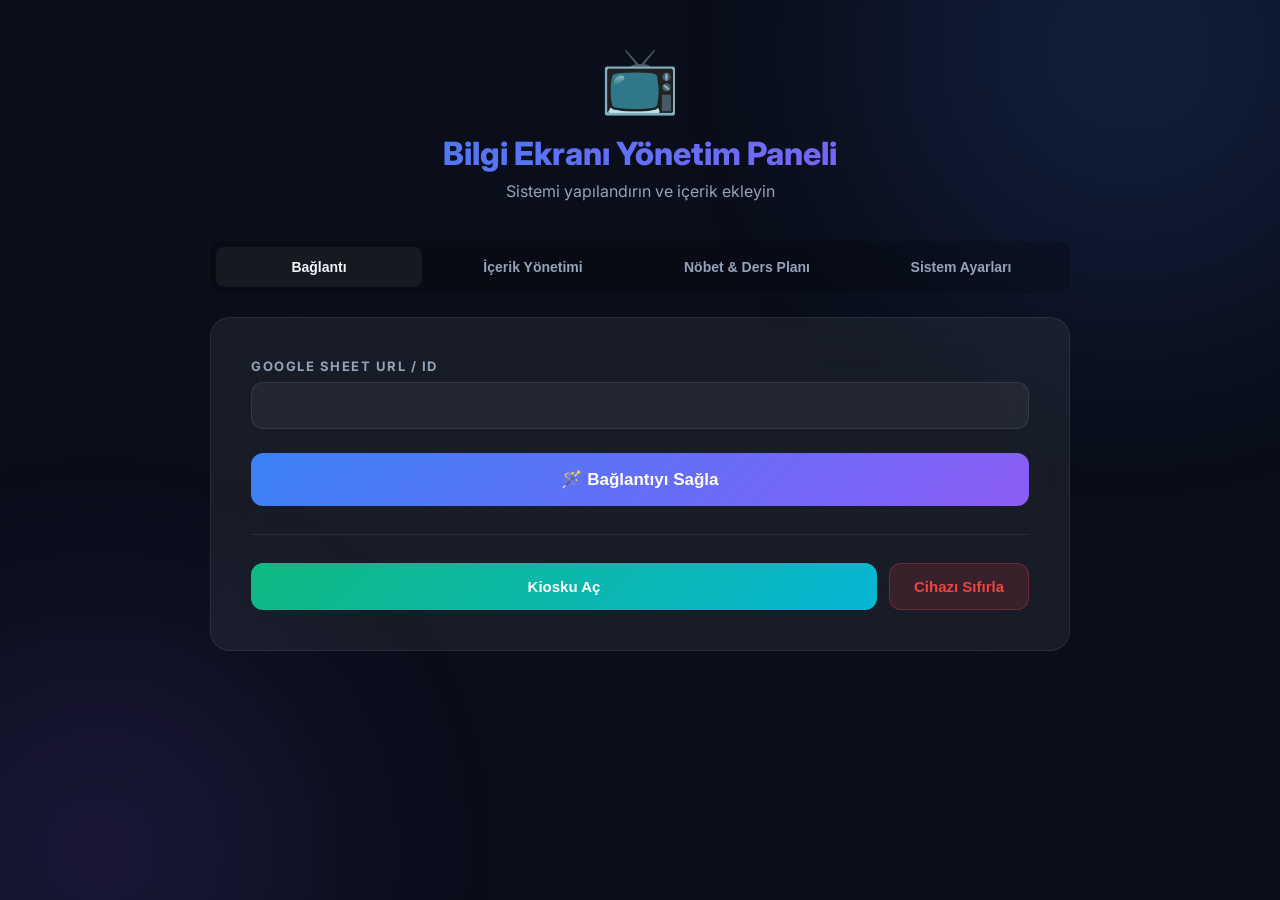
==== setup.html @ 514703a3 "Update setup.html" ====
<!DOCTYPE html>
<html lang="tr">
<head>
    <meta charset="UTF-8">
    <meta name="viewport" content="width=device-width, initial-scale=1.0">
    <title>Bilgi Ekranı Yönetim Paneli</title>
    <link href="https://fonts.googleapis.com/css2?family=Inter:wght@300;400;500;600;700;800&display=swap" rel="stylesheet">
    <style>
        :root { --bg-primary: #0a0e1a; --bg-card: rgba(255, 255, 255, 0.06); --text-primary: #f1f5f9; --text-secondary: #94a3b8; --accent-blue: #3b82f6; --accent-purple: #8b5cf6; --accent-emerald: #10b981; --gradient-primary: linear-gradient(135deg, #3b82f6, #8b5cf6); --glass-border: rgba(255, 255, 255, 0.08); --radius-md: 20px; --radius-sm: 12px; }
        * { margin: 0; padding: 0; box-sizing: border-box; }
        body { font-family: 'Inter', sans-serif; background: var(--bg-primary); color: var(--text-primary); min-height: 100vh; display: flex; align-items: flex-start; justify-content: center; padding: 40px; position: relative; overflow-x: hidden; }
        body::before, body::after { content: ''; position: fixed; border-radius: 50%; filter: blur(120px); opacity: 0.15; z-index: 0; }
        body::before { width: 500px; height: 500px; background: var(--accent-blue); top: -200px; right: -100px; }
        body::after { width: 400px; height: 400px; background: var(--accent-purple); bottom: -150px; left: -100px; }
        
        .setup-container { position: relative; z-index: 1; width: 100%; max-width: 860px; }
        .setup-header { text-align: center; margin-bottom: 40px; } 
        .setup-header-icon { font-size: 64px; margin-bottom: 16px; }
        .setup-header h1 { font-size: 32px; font-weight: 800; margin-bottom: 8px; background: var(--gradient-primary); -webkit-background-clip: text; -webkit-text-fill-color: transparent; }
        .setup-header p { color: var(--text-secondary); font-size: 16px; }
        
        .setup-form { background: var(--bg-card); backdrop-filter: blur(40px); border: 1px solid var(--glass-border); border-radius: var(--radius-md); padding: 40px; }
        .form-group { margin-bottom: 24px; } 
        .form-group label { display: block; font-size: 13px; font-weight: 700; color: var(--text-secondary); margin-bottom: 8px; text-transform: uppercase; letter-spacing: 1.5px; }
        .form-group input, .form-group select, .form-group textarea { width: 100%; padding: 14px 18px; background: rgba(255, 255, 255, 0.05); border: 1px solid var(--glass-border); border-radius: var(--radius-sm); color: var(--text-primary); font-size: 15px; outline: none; transition: all 0.3s; }
        .form-group select { cursor: pointer; appearance: none; background-image: url("data:image/svg+xml,%3Csvg xmlns='http://www.w3.org/2000/svg' width='12' height='12' fill='%2394a3b8' viewBox='0 0 16 16'%3E%3Cpath d='M8 11L3 6h10z'/%3E%3C/svg%3E"); background-repeat: no-repeat; background-position: right 16px center; }
        .form-group select option { background: #1e293b; color: white; } 
        .form-group input:focus, .form-group select:focus, .form-group textarea:focus { border-color: var(--accent-blue); box-shadow: 0 0 0 3px rgba(59, 130, 246, 0.15); }
        
        /* Dinamik Liste Stilleri */
        .dynamic-list { display: flex; flex-direction: column; gap: 10px; margin-bottom: 15px; }
        .dynamic-row { display: flex; gap: 10px; align-items: center; background: rgba(0,0,0,0.3); padding: 10px; border-radius: 8px; border: 1px solid rgba(255,255,255,0.05); }
        .dynamic-row input { padding: 10px; font-size: 14px; background: rgba(255,255,255,0.05); border: 1px solid var(--glass-border); border-radius: 6px; color: white; width: 100%; }
        .dynamic-row .lbl { font-size: 12px; font-weight: 700; color: #94a3b8; width: 60px; text-align: center; flex-shrink: 0; }
        .btn-add { background: rgba(59, 130, 246, 0.2); color: #60a5fa; border: 1px dashed #60a5fa; padding: 10px; border-radius: 8px; cursor: pointer; width: 100%; font-weight: 600; transition: all 0.2s; }
        .btn-add:hover { background: rgba(59, 130, 246, 0.4); }
        .btn-del { background: rgba(239, 68, 68, 0.2); color: #f87171; border: none; padding: 10px 15px; border-radius: 6px; cursor: pointer; font-weight: bold; flex-shrink: 0; }

        .media-section { background: rgba(0, 0, 0, 0.2); padding: 20px; border-radius: var(--radius-sm); margin-bottom: 24px; border: 1px dashed rgba(255, 255, 255, 0.1); }
        .media-section-title { font-size: 13px; font-weight: 700; color: #cbd5e1; margin-bottom: 16px; text-transform: uppercase; }
        
        .btn-save { width: 100%; padding: 16px 32px; background: var(--gradient-primary); color: white; border: none; border-radius: var(--radius-sm); font-size: 17px; font-weight: 700; cursor: pointer; transition: all 0.2s; }
        .btn-save:hover { transform: translateY(-2px); box-shadow: 0 8px 30px rgba(59, 130, 246, 0.4); } .btn-save:disabled { opacity: 0.7; cursor: not-allowed; }
        .btn-warning { background: linear-gradient(135deg, #f59e0b, #d97706); margin-top: 20px;} 
        
        .success-message { display: none; text-align: center; padding: 20px; background: rgba(16, 185, 129, 0.1); border: 1px solid rgba(16, 185, 129, 0.3); border-radius: var(--radius-sm); color: #10b981; margin-top: 16px; font-weight: 600; }
        .divider { border: none; border-top: 1px solid var(--glass-border); margin: 28px 0; } 
        .btn-group { display: flex; gap: 12px; }
        .btn-demo { flex: 1; padding: 14px 24px; background: linear-gradient(135deg, #10b981, #06b6d4); color: white; border: none; border-radius: var(--radius-sm); font-size: 15px; font-weight: 600; cursor: pointer; }
        .btn-reset { padding: 14px 24px; background: rgba(239, 68, 68, 0.15); color: #ef4444; border: 1px solid rgba(239, 68, 68, 0.3); border-radius: var(--radius-sm); font-size: 15px; font-weight: 600; cursor: pointer; }
        
        .content-list { margin-top: 32px; padding-top: 24px; border-top: 1px solid var(--glass-border); display: flex; flex-direction: column; gap: 12px; }
        .content-item { background: rgba(0, 0, 0, 0.2); padding: 16px; border-radius: var(--radius-sm); display: flex; justify-content: space-between; align-items: center; border: 1px solid rgba(255, 255, 255, 0.05); }
        .content-item-info h4 { margin-bottom: 6px; color: var(--text-primary); font-size: 15px; display: flex; align-items: center; gap: 8px; }
        .content-item-actions { display: flex; gap: 6px; } 
        .btn-icon { padding: 8px 12px; border: none; border-radius: 6px; cursor: pointer; font-size: 13px; font-weight: 600; }
        .btn-icon.move { background: rgba(245, 158, 11, 0.15); color: #fcd34d; font-size: 14px; } 
        .btn-icon.edit { background: rgba(59, 130, 246, 0.2); color: #60a5fa; } 
        .btn-icon.delete { background: rgba(239, 68, 68, 0.2); color: #f87171; }
        .badge { font-size: 11px; padding: 4px 8px; border-radius: 6px; font-weight: 700; } 
        .category-badge { background: rgba(255, 255, 255, 0.1); font-size: 10px; }
        
        .setup-tabs { display: flex; gap: 8px; margin-bottom: 24px; background: rgba(0, 0, 0, 0.2); padding: 6px; border-radius: var(--radius-sm); overflow-x: auto; }
        .tab-btn { flex: 1; padding: 12px; background: transparent; color: var(--text-secondary); border: none; border-radius: 8px; font-size: 14px; font-weight: 600; cursor: pointer; } 
        .tab-btn.active { background: var(--bg-card); color: var(--text-primary); }
        .tab-content { display: none; } .tab-content.active { display: block; }
        
        #loading-overlay, #setup-loading { position: absolute; top: 0; left: 0; right: 0; bottom: 0; background: rgba(10, 14, 26, 0.8); z-index: 10; display: flex; flex-direction: column; align-items: center; justify-content: center; border-radius: var(--radius-md); color: white; }
        .spinner { width: 40px; height: 40px; border: 4px solid rgba(255, 255, 255, 0.1); border-left-color: var(--accent-blue); border-radius: 50%; animation: spin 1s linear infinite; margin-bottom: 16px; }
        @keyframes spin { 100% { transform: rotate(360deg); } }
        
        #login-overlay { position: fixed; top: 0; left: 0; right: 0; bottom: 0; background: rgba(10, 14, 26, 0.95); z-index: 50; display: flex; flex-direction: column; align-items: center; justify-content: center; }
        .login-card { background: var(--bg-card); border-radius: var(--radius-md); padding: 40px; width: 100%; max-width: 400px; text-align: center; }
        .login-error { color: #ef4444; font-size: 14px; margin-top: 12px; display: none; }
    </style>
</head>
<body>
    <div class="setup-container">
        <div id="login-overlay" style="display: none;">
            <div class="login-card">
                <h2>Yönetici Girişi</h2>
                <p style="color: var(--text-secondary); margin-bottom: 24px; font-size: 14px;">Ayarlara erişmek için şifre gereklidir.</p>
                <form id="login-form">
                    <div class="form-group" style="text-align: left;"><input type="password" id="login-password" required></div>
                    <div class="btn-group" style="margin-top: 16px;"><button type="button" class="btn-reset" id="btn-login-cancel">Vazgeç</button><button type="submit" class="btn-save">Giriş Yap</button></div>
                    <div class="login-error" id="login-error">Hatalı şifre.</div>
                </form>
            </div>
        </div>

        <div class="setup-header">
            <div class="setup-header-icon">📺</div>
            <h1>Bilgi Ekranı Yönetim Paneli</h1>
            <p>Sistemi yapılandırın ve içerik ekleyin</p>
        </div>

        <div class="setup-tabs" id="main-tabs">
            <button class="tab-btn" data-tab="tab-kurulum">Bağlantı</button>
            <button class="tab-btn active" data-tab="tab-icerik">İçerik Yönetimi</button>
            <button class="tab-btn" data-tab="tab-nobet">Nöbet & Ders Planı</button>
            <button class="tab-btn" data-tab="tab-ayarlar">Sistem Ayarları</button>
        </div>

        <div id="tab-kurulum" class="tab-content">
            <form class="setup-form" id="setup-form" style="position: relative;">
                <div id="setup-loading" style="display: none;"><div class="spinner"></div><div id="setup-loading-text">Bağlantı Kuruluyor...</div></div>
                <div class="form-group"><label>Google Sheet URL / ID</label><input type="text" id="sheet-id" required></div>
                <button type="submit" class="btn-save" id="btn-save">🪄 Bağlantıyı Sağla</button>
                <div class="success-message" id="success-msg">✅ Başarılı! Sisteme yönlendiriliyorsunuz...</div>
                <hr class="divider">
                <div class="btn-group">
                    <button type="button" class="btn-demo" id="btn-demo">Kiosku Aç</button>
                    <button type="button" class="btn-reset" id="btn-reset">Cihazı Sıfırla</button>
                </div>
            </form>
        </div>

        <div id="tab-icerik" class="tab-content active">
            <form class="setup-form" id="content-form" style="position: relative;">
                <div id="loading-overlay" style="display: none;"><div class="spinner"></div><div id="loading-text">Yükleniyor... Lütfen bekleyin.</div></div>
                <div id="form-title" style="margin-bottom: 24px; font-size: 18px; font-weight: 700; color: var(--accent-blue); text-align: center;">YENİ İÇERİK EKLE</div>

                <div class="form-group"><label>Başlık</label><input type="text" id="c-baslik" required></div>
                <div class="form-group"><label>Açıklama</label><input type="text" id="c-icerik"></div>
                <div style="display: flex; gap: 16px;">
                    <div class="form-group" style="flex: 1;">
                        <label>Kategori</label>
                        <select id="c-kategori">
                            <option value="duyuru">Duyuru</option><option value="etkinlik">Etkinlik</option>
                            <option value="sinav">Sınav</option><option value="onemli">Önemli</option>
                            <option value="spor">Spor Haberi</option><option value="genelkultur">Genel Kültür</option>
                            <option value="proje">Proje & Yarışma</option><option value="tebrik">Tebrikler</option>
                        </select>
                    </div>
                    <div class="form-group" style="flex: 1;"><label>Tarih</label><input type="date" id="c-tarih"></div>
                </div>
                <div style="display: flex; gap: 16px;">
                    <div class="form-group" style="flex: 1;"><label>Yayında mı?</label><select id="c-aktif"><option value="EVET">Evet</option><option value="HAYIR">Hayır</option></select></div>
                    <div class="form-group" style="flex: 1;"><label>Alt Bantta Göster?</label><select id="c-bant"><option value="HAYIR">Hayır</option><option value="EVET">Evet</option></select></div>
                </div>

                <div class="media-section">
                    <div class="media-section-title">🎬 Medya Ekleme</div>
                    <div class="form-group"><label style="color:#60a5fa;">▶️ Video Linki (Çoklu İçin Virgül Kullanın)</label><input type="text" id="c-video-url"></div>
                    <div class="form-group"><label style="color:#34d399;">🖼️ İnternetten Görsel Linki (Virgülle Ayırın)</label><input type="text" id="c-gorsel-url"></div>
                    <div style="text-align:center; color:rgba(255,255,255,0.3); font-size:12px; margin-bottom:12px;">-- VEYA YÜKLE --</div>
                    <div class="form-group" style="margin-bottom: 0;">
                        <label>📁 Dosya Seç (Çoklu Albüm Desteği)</label>
                        <input type="file" id="c-file" accept="image/*,video/mp4,video/webm" multiple>
                    </div>
                    
                    <div id="cover-selection-container" style="display: none; margin-top: 15px; padding: 15px; background: rgba(59, 130, 246, 0.1); border: 1px dashed rgba(59, 130, 246, 0.4); border-radius: 8px;">
                        <label style="color:#fcd34d; font-weight:bold; font-size:13px; margin-bottom:10px; display:block;">🌟 Kapak Fotoğrafını Seçiniz (Ekranda ilk bu görünür)</label>
                        <div id="cover-options" style="display: flex; flex-direction: column; gap: 8px;"></div>
                    </div>

                    <div id="upload-progress-container" style="display: none; margin-top: 15px; padding: 15px; background: rgba(0,0,0,0.3); border-radius: 8px;">
                        <div style="font-size: 13px; font-weight: 600; color: var(--accent-blue); margin-bottom: 8px; display: flex; justify-content: space-between;">
                            <span id="upload-progress-text">Yükleniyor...</span>
                        </div>
                        <div style="width: 100%; height: 8px; background: rgba(255,255,255,0.1); border-radius: 4px; overflow: hidden;"><div id="upload-progress-bar" style="width: 0%; height: 100%; background: var(--gradient-primary); transition: width 0.3s ease;"></div></div>
                    </div>
                </div>

                <button type="submit" class="btn-save" id="btn-submit-content">🚀 İçeriği Tabloya Ekle</button>
                <button type="button" class="btn-reset" id="btn-cancel-edit" style="display: none; width: 100%; margin-top: 12px;">İptal Et</button>
                
                <div class="success-message" id="content-success-msg">✅ İşlem Başarılı!</div>
                <div class="success-message" id="content-error-msg" style="color: #ef4444; background: rgba(239, 68, 68, 0.1); border-color: rgba(239, 68, 68, 0.3);">❌ Bir hata oluştu.</div>
                
                <div class="content-list" id="content-list-container"></div>
            </form>
        </div>

        <div id="tab-nobet" class="tab-content">
            <form class="setup-form" id="nobet-form" style="position: relative;">
                <div id="nobet-loading" style="display: none; position: absolute; top:0; left:0; right:0; bottom:0; background:rgba(10,14,26,0.8); z-index:10; flex-direction:column; align-items:center; justify-content:center; color:white; border-radius: var(--radius-md);"><div class="spinner"></div><div>Kaydediliyor...</div></div>
                <div style="margin-bottom: 24px; font-size: 18px; font-weight: 700; color: var(--accent-blue); text-align: center;">ZAMAN ÇİZELGESİ VE NÖBET</div>

                <div style="display: flex; gap: 20px; margin-bottom: 30px;">
                    <div style="flex: 1; background: rgba(0,0,0,0.2); padding: 15px; border-radius: 12px;">
                        <label style="color:#fcd34d; font-weight:bold; margin-bottom:10px; display:block;">☀️ Sabahçı Dersleri</label>
                        <div id="list-sabahci" class="dynamic-list"></div>
                        <button type="button" class="btn-add" onclick="addTimeBlock('sabahci')">+ Yeni Blok Ekle</button>
                    </div>
                    <div style="flex: 1; background: rgba(0,0,0,0.2); padding: 15px; border-radius: 12px;">
                        <label style="color:#60a5fa; font-weight:bold; margin-bottom:10px; display:block;">🌤️ Öğlenci Dersleri</label>
                        <div id="list-oglenci" class="dynamic-list"></div>
                        <button type="button" class="btn-add" onclick="addTimeBlock('oglenci')">+ Yeni Blok Ekle</button>
                    </div>
                </div>

                <div style="background: rgba(0,0,0,0.2); padding: 15px; border-radius: 12px; margin-bottom: 30px;">
                    <div style="display: flex; justify-content: space-between; align-items: center; margin-bottom:15px; border-bottom: 1px solid rgba(255,255,255,0.1); padding-bottom: 10px;">
                        <label style="color:#a7f3d0; font-weight:bold; margin:0; font-size:15px;">👨‍🏫 Haftalık Nöbetçi Öğretmenler</label>
                        <select id="day-selector" style="width: 150px; padding: 8px; font-size: 13px;" onchange="renderTeachersForSelectedDay()">
                            <option value="Pazartesi">Pazartesi</option><option value="Salı">Salı</option>
                            <option value="Çarşamba">Çarşamba</option><option value="Perşembe">Perşembe</option>
                            <option value="Cuma">Cuma</option>
                        </select>
                    </div>
                    
                    <div style="display: flex; gap: 20px;">
                        <div style="flex: 1;">
                            <label style="color:#fcd34d; font-size:12px; margin-bottom:8px; display:block;">Sabahçı Nöbetçiler</label>
                            <div id="list-teachers-sabahci" class="dynamic-list"></div>
                            <button type="button" class="btn-add" onclick="addTeacherRow('sabahci')">+ Sabahçı Nöbet Yeri Ekle</button>
                        </div>
                        
                        <div style="flex: 1;">
                            <label style="color:#60a5fa; font-size:12px; margin-bottom:8px; display:block;">Öğlenci Nöbetçiler</label>
                            <div id="list-teachers-oglenci" class="dynamic-list"></div>
                            <button type="button" class="btn-add" onclick="addTeacherRow('oglenci')">+ Öğlenci Nöbet Yeri Ekle</button>
                        </div>
                    </div>
                </div>

                <div style="background: rgba(0,0,0,0.2); padding: 15px; border-radius: 12px;">
                    <label style="color:#c084fc; font-weight:bold; margin-bottom:10px; display:block;">🎓 Günlük Nöbetçi Öğrenciler (Sadece Bugün)</label>
                    <div id="list-students" class="dynamic-list"></div>
                    <button type="button" class="btn-add" onclick="addStudentRow()">+ Yeni Öğrenci Ekle</button>
                </div>

                <button type="submit" class="btn-save btn-warning" id="btn-submit-nobet">💾 Tüm Programı Google Sheet'e Kaydet</button>
                <div class="success-message" id="nobet-success-msg">✅ Başarıyla Kaydedildi! Kiosk Ekranı güncellenecektir.</div>
            </form>
        </div>

        <div id="tab-ayarlar" class="tab-content">
            <form class="setup-form" id="settings-form" style="position: relative;">
                <div id="settings-loading-overlay" style="display: none; position: absolute; top:0; left:0; right:0; bottom:0; background:rgba(10,14,26,0.8); z-index:10; flex-direction:column; align-items:center; justify-content:center; color:white;"><div class="spinner"></div><div>Kaydediliyor...</div></div>
                <div class="form-group"><label>Okul Adı</label><input type="text" id="s-okuladi" required></div>
                <div class="form-group"><label>Yönetici Şifresi</label><input type="text" id="s-sifre" required></div>
                <div class="form-group"><label>App Script URL</label><input type="text" id="s-scripturl" required></div>
                <div style="display: flex; gap: 16px;">
                    <div class="form-group" style="flex: 1;"><label>Şehir</label>
                        <select id="s-sehir" required>
                            <option value="İstanbul" data-lat="41.0082" data-lon="28.9784">İstanbul</option>
                            <option value="Ankara" data-lat="39.9334" data-lon="32.8597">Ankara</option>
                        </select>
                    </div>
                    <div class="form-group" style="flex: 1;"><label>Enlem</label><input type="text" id="s-enlem" readonly></div>
                    <div class="form-group" style="flex: 1;"><label>Boylam</label><input type="text" id="s-boylam" readonly></div>
                </div>
                <div class="form-group"><label>Okul Logo URL</label><input type="text" id="s-logourl"></div>
                <button type="submit" class="btn-save btn-warning" id="btn-submit-settings">💾 Ayarları Kaydet</button>
                <div class="success-message" id="settings-success-msg">✅ Ayarlar kaydedildi!</div>
                <div class="success-message" id="settings-error-msg" style="color: #ef4444; background: rgba(239, 68, 68, 0.1);">❌ Bir hata oluştu.</div>
            </form>
        </div>
    </div>

    <script>
        // GLOBAL NÖBET VERİSİ
        let nobetData = {
            sabahci: [], oglenci: [],
            ogretmenler: { 
                "Pazartesi": {sabahci: [], oglenci: []}, 
                "Salı": {sabahci: [], oglenci: []}, 
                "Çarşamba": {sabahci: [], oglenci: []}, 
                "Perşembe": {sabahci: [], oglenci: []}, 
                "Cuma": {sabahci: [], oglenci: []} 
            },
            ogrenciler: []
        };

        (function () {
            let isAuthenticated = false; 
            let savedPassword = localStorage.getItem('kiosk_admin_password'); 
            let currentEditRowIndex = null; 
            const MAX_VISIBLE_ITEMS = 7;
            
            const loginOverlay = document.getElementById('login-overlay'); 
            const tabBtns = document.querySelectorAll('.tab-btn'); 
            const tabContents = document.querySelectorAll('.tab-content');

            function switchTab(tabId) {
                tabBtns.forEach(b => b.classList.remove('active')); 
                tabContents.forEach(c => c.classList.remove('active'));
                
                const btn = document.querySelector(`[data-tab="${tabId}"]`); 
                const content = document.getElementById(tabId);
                if (btn) btn.classList.add('active'); 
                if (content) content.classList.add('active');
                
                if (tabId === 'tab-icerik') fetchExistingContents();
                if (tabId === 'tab-nobet') fetchSidebarDataForSetup();
                if (tabId === 'tab-ayarlar') {
                    document.getElementById('s-okuladi').value = localStorage.getItem('kiosk_school_name') || ''; 
                    document.getElementById('s-sifre').value = localStorage.getItem('kiosk_admin_password') || '';
                    document.getElementById('s-scripturl').value = localStorage.getItem('kiosk_script_url') || '';
                    document.getElementById('s-sehir').value = localStorage.getItem('kiosk_weather_city') || 'İstanbul';
                    document.getElementById('s-enlem').value = localStorage.getItem('kiosk_weather_lat') || ''; 
                    document.getElementById('s-boylam').value = localStorage.getItem('kiosk_weather_lon') || '';
                    document.getElementById('s-logourl').value = localStorage.getItem('kiosk_school_logo') || '';
                }
            }

            tabBtns.forEach(btn => {
                btn.addEventListener('click', () => {
                    const targetTab = btn.dataset.tab; 
                    document.getElementById('login-error').style.display = 'none';
                    if ((targetTab === 'tab-kurulum' || targetTab === 'tab-ayarlar' || targetTab === 'tab-nobet') && savedPassword && !isAuthenticated) { 
                        loginOverlay.dataset.targetTab = targetTab; 
                        loginOverlay.style.display = 'flex'; 
                    } else { 
                        switchTab(targetTab); 
                    }
                });
            });

            document.getElementById('login-form').addEventListener('submit', function (e) {
                e.preventDefault();
                if (document.getElementById('login-password').value === savedPassword) { 
                    isAuthenticated = true; loginOverlay.style.display = 'none'; 
                    switchTab(loginOverlay.dataset.targetTab || 'tab-kurulum'); 
                } else { document.getElementById('login-error').style.display = 'block'; }
            });
            
            document.getElementById('btn-login-cancel').addEventListener('click', function () { 
                loginOverlay.style.display = 'none'; switchTab('tab-icerik'); 
            });

            document.getElementById('s-sehir').addEventListener('change', function () {
                var s = this.options[this.selectedIndex]; 
                if (s && s.dataset.lat) { 
                    document.getElementById('s-enlem').value = s.dataset.lat; 
                    document.getElementById('s-boylam').value = s.dataset.lon; 
                }
            });

            // YENİ EKLENEN: Dosya seçildiğinde kapak fotoğrafı listesini gösteren kod
            const fileInputElem = document.getElementById('c-file');
            if(fileInputElem) {
                fileInputElem.addEventListener('change', function(e) {
                    const container = document.getElementById('cover-selection-container');
                    const optionsDiv = document.getElementById('cover-options');
                    optionsDiv.innerHTML = '';
                    
                    const files = Array.from(this.files);
                    const imageFiles = files.filter(f => f.type.startsWith('image/'));
                    
                    // Sadece 1'den fazla dosya varsa ve içlerinde resim varsa göster
                    if (files.length > 1 && imageFiles.length > 0) {
                        container.style.display = 'block';
                        imageFiles.forEach((file, index) => {
                            const div = document.createElement('div');
                            div.style.display = 'flex';
                            div.style.alignItems = 'center';
                            div.style.gap = '8px';
                            div.innerHTML = `
                                <input type="radio" name="cover_file" value="${file.name}" id="cover_${index}" ${index === 0 ? 'checked' : ''} style="width: auto; margin:0; cursor:pointer;">
                                <label for="cover_${index}" style="margin:0; font-size:13px; color:white; text-transform:none; letter-spacing:normal; cursor:pointer;">${file.name}</label>
                            `;
                            optionsDiv.appendChild(div);
                        });
                    } else {
                        container.style.display = 'none';
                    }
                });
            }

            window.addTimeBlock = function(type, start = "", end = "") {
                const container = document.getElementById(`list-${type}`);
                const idx = container.children.length + 1;
                const div = document.createElement('div'); div.className = 'dynamic-row';
                div.innerHTML = `
                    <div class="lbl">${idx}. Blok</div>
                    <input type="time" class="inp-start" value="${start}" required>
                    <span style="color:#94a3b8;">-</span>
                    <input type="time" class="inp-end" value="${end}" required>
                    <button type="button" class="btn-del" onclick="this.parentElement.remove(); window.updateLabels('list-${type}')">X</button>
                `;
                container.appendChild(div);
            };

            window.updateLabels = function(containerId) {
                const rows = document.getElementById(containerId).querySelectorAll('.dynamic-row');
                rows.forEach((r, i) => { r.querySelector('.lbl').textContent = `${i + 1}. Blok`; });
            };

            window.addTeacherRow = function(type, loc = "", name = "") {
                const container = document.getElementById(`list-teachers-${type}`);
                const div = document.createElement('div'); div.className = 'dynamic-row';
                div.innerHTML = `
                    <input type="text" class="inp-loc" value="${loc}" placeholder="Nöbet Yeri (Örn: Zemin)" style="flex: 1;" required>
                    <input type="text" class="inp-name" value="${name}" placeholder="Öğretmen" style="flex: 1;" required>
                    <button type="button" class="btn-del" onclick="this.parentElement.remove()">X</button>
                `;
                container.appendChild(div);
            };

            window.addStudentRow = function(loc = "", name = "") {
                const container = document.getElementById('list-students');
                const div = document.createElement('div'); div.className = 'dynamic-row';
                div.innerHTML = `
                    <input type="text" class="inp-loc" value="${loc}" placeholder="Sınıf" style="flex: 1;" required>
                    <input type="text" class="inp-name" value="${name}" placeholder="Öğrenci Adı Soyadı" style="flex: 2;" required>
                    <button type="button" class="btn-del" onclick="this.parentElement.remove()">X</button>
                `;
                container.appendChild(div);
            };

            window.saveCurrentDayTeachers = function() {
                const daySelector = document.getElementById('day-selector');
                const currentDay = daySelector.value;
                if(!currentDay) return;

                nobetData.ogretmenler[currentDay] = { sabahci: [], oglenci: [] };
                
                document.querySelectorAll('#list-teachers-sabahci .dynamic-row').forEach(row => {
                    const loc = row.querySelector('.inp-loc').value.trim();
                    const name = row.querySelector('.inp-name').value.trim();
                    if(loc || name) nobetData.ogretmenler[currentDay].sabahci.push({ loc, name });
                });
                document.querySelectorAll('#list-teachers-oglenci .dynamic-row').forEach(row => {
                    const loc = row.querySelector('.inp-loc').value.trim();
                    const name = row.querySelector('.inp-name').value.trim();
                    if(loc || name) nobetData.ogretmenler[currentDay].oglenci.push({ loc, name });
                });
            };

            window.renderTeachersForSelectedDay = function() {
                const daySelector = document.getElementById('day-selector');
                const prevDay = daySelector.dataset.prev;
                
                if (prevDay) {
                    nobetData.ogretmenler[prevDay] = { sabahci: [], oglenci: [] };
                    document.querySelectorAll('#list-teachers-sabahci .dynamic-row').forEach(row => {
                        const loc = row.querySelector('.inp-loc').value.trim();
                        const name = row.querySelector('.inp-name').value.trim();
                        if(loc || name) nobetData.ogretmenler[prevDay].sabahci.push({ loc, name });
                    });
                    document.querySelectorAll('#list-teachers-oglenci .dynamic-row').forEach(row => {
                        const loc = row.querySelector('.inp-loc').value.trim();
                        const name = row.querySelector('.inp-name').value.trim();
                        if(loc || name) nobetData.ogretmenler[prevDay].oglenci.push({ loc, name });
                    });
                }

                const newDay = daySelector.value;
                daySelector.dataset.prev = newDay;
                
                document.getElementById('list-teachers-sabahci').innerHTML = '';
                document.getElementById('list-teachers-oglenci').innerHTML = '';
                
                const sItems = (nobetData.ogretmenler[newDay] || {}).sabahci || [];
                const oItems = (nobetData.ogretmenler[newDay] || {}).oglenci || [];
                
                if(sItems.length === 0) window.addTeacherRow('sabahci'); else sItems.forEach(i => window.addTeacherRow('sabahci', i.loc, i.name));
                if(oItems.length === 0) window.addTeacherRow('oglenci'); else oItems.forEach(i => window.addTeacherRow('oglenci', i.loc, i.name));
            };

            function fetchSidebarDataForSetup() {
                const sheetId = localStorage.getItem('kiosk_sheet_id'); if (!sheetId) return;
                const url = `https://docs.google.com/spreadsheets/d/${sheetId}/gviz/tq?tqx=out:json;responseHandler:loadSidebarCb&sheet=YAN_PANEL&headers=0&t=${Date.now()}`;
                
                window.loadSidebarCb = function (json) {
                    try {
                        if(json.table.rows.length > 0 && json.table.rows[0].c[0]) {
                            const savedData = JSON.parse(json.table.rows[0].c[0].v);
                            
                            document.getElementById('list-sabahci').innerHTML = '';
                            if(savedData.sabahci) savedData.sabahci.forEach(b => window.addTimeBlock('sabahci', b.start, b.end));
                            
                            document.getElementById('list-oglenci').innerHTML = '';
                            if(savedData.oglenci) savedData.oglenci.forEach(b => window.addTimeBlock('oglenci', b.start, b.end));
                            
                            document.getElementById('list-students').innerHTML = '';
                            if(savedData.ogrenciler) savedData.ogrenciler.forEach(s => window.addStudentRow(s.loc, s.name));

                            if(savedData.ogretmenler) {
                                for(let day in savedData.ogretmenler) {
                                    if (Array.isArray(savedData.ogretmenler[day])) {
                                        nobetData.ogretmenler[day] = { sabahci: savedData.ogretmenler[day], oglenci: [] };
                                    } else {
                                        nobetData.ogretmenler[day] = savedData.ogretmenler[day];
                                    }
                                }
                            }
                            
                            const daySelector = document.getElementById('day-selector');
                            daySelector.value = 'Pazartesi';
                            delete daySelector.dataset.prev; 
                            window.renderTeachersForSelectedDay();
                        }
                    } catch (e) { console.error(e); }
                    delete window.loadSidebarCb;
                };
                const script = document.createElement('script'); script.src = url; document.body.appendChild(script);
            }

            const nobetForm = document.getElementById('nobet-form');
            if (nobetForm) {
                nobetForm.addEventListener('submit', async function(e) {
                    e.preventDefault();
                    window.saveCurrentDayTeachers();
                    
                    let finalData = { sabahci: [], oglenci: [], ogretmenler: nobetData.ogretmenler, ogrenciler: [] };
                    
                    document.querySelectorAll('#list-sabahci .dynamic-row').forEach(r => {
                        finalData.sabahci.push({ start: r.querySelector('.inp-start').value, end: r.querySelector('.inp-end').value });
                    });
                    document.querySelectorAll('#list-oglenci .dynamic-row').forEach(r => {
                        finalData.oglenci.push({ start: r.querySelector('.inp-start').value, end: r.querySelector('.inp-end').value });
                    });
                    document.querySelectorAll('#list-students .dynamic-row').forEach(r => {
                        finalData.ogrenciler.push({ loc: r.querySelector('.inp-loc').value, name: r.querySelector('.inp-name').value });
                    });

                    const scriptUrl = localStorage.getItem('kiosk_script_url');
                    const cleanSheetId = localStorage.getItem('kiosk_sheet_id');
                    const overlay = document.getElementById('nobet-loading');
                    overlay.style.display = 'flex';

                    try {
                        const resp = await fetch(scriptUrl, {
                            method: 'POST',
                            headers: { 'Content-Type': 'text/plain;charset=utf-8' },
                            body: JSON.stringify({ sheetId: cleanSheetId, action: 'saveSidebarData', sidebarData: finalData })
                        });
                        const res = await resp.json();
                        overlay.style.display = 'none';
                        if(res.status === 'success') {
                            document.getElementById('nobet-success-msg').style.display = 'block';
                            setTimeout(() => document.getElementById('nobet-success-msg').style.display = 'none', 3000);
                        } else { alert("Hata: " + res.message); }
                    } catch (error) { overlay.style.display = 'none'; alert("Bağlantı hatası: " + error.message); }
                });
            }

            function fetchExistingContents() {
                const sheetId = localStorage.getItem('kiosk_sheet_id'); if (!sheetId) return;
                const url = `https://docs.google.com/spreadsheets/d/${sheetId}/gviz/tq?tqx=out:json;responseHandler:loadContentsCallback&sheet=DUYURULAR&headers=1&t=${new Date().getTime()}`;
                window.loadContentsCallback = function (json) { try { renderContentList(json.table.rows); } catch (e) {} delete window.loadContentsCallback; };
                const script = document.createElement('script'); script.src = url; document.body.appendChild(script);
            }

            function renderContentList(rows) {
                const container = document.getElementById('content-list-container'); if (!container) return;
                container.innerHTML = `<div style="border-bottom:1px solid var(--glass-border); padding-bottom:12px; margin-bottom:16px;"><h3>Yayın Akışı Yönetimi</h3></div>`;
                if (!rows || rows.length === 0) { container.innerHTML += '<p>Tabloda içerik bulunmuyor.</p>'; return; }
                let activeCount = 0;
                rows.forEach((row, index) => {
                    const rowIndex = index + 2; const baslik = row.c[0] ? (row.c[0].v || '') : ''; const kategori = row.c[2] ? (row.c[2].v || 'duyuru') : 'duyuru'; const isAktif = (row.c[4] ? (row.c[4].v || 'EVET') : 'EVET').toString().toUpperCase() === 'EVET';
                    let statusHtml = ''; if (isAktif) { activeCount++; statusHtml = activeCount <= MAX_VISIBLE_ITEMS ? '<span class="badge" style="color: #10b981;">📺 YAYINDA</span>' : '<span class="badge" style="color: #fbbf24;">📁 YEDEK</span>'; } else { statusHtml = '<span class="badge" style="color: #f87171;">❌ KAPALI</span>'; }
                    const itemDiv = document.createElement('div'); itemDiv.className = 'content-item'; itemDiv.style.opacity = isAktif ? '1' : '0.4';
                    itemDiv.innerHTML = `<div class="content-item-info"><h4>${statusHtml} ${baslik} <span class="badge category-badge">${kategori}</span></h4></div><div class="content-item-actions"><button type="button" class="btn-icon move move-up" data-index="${rowIndex}" ${index === 0 ? 'disabled' : ''}>▲</button><button type="button" class="btn-icon move move-down" data-index="${rowIndex}" ${index === rows.length - 1 ? 'disabled' : ''}>▼</button><button type="button" class="btn-icon edit" data-index="${rowIndex}">Düzenle</button><button type="button" class="btn-icon delete" data-index="${rowIndex}">Sil</button></div>`;
                    
                    itemDiv.querySelector('.edit').addEventListener('click', () => startEditing(rowIndex, row));
                    const gorselUrl = row.c[6] ? (row.c[6].v || '') : ''; const videoUrl = row.c[7] ? (row.c[7].v || '') : '';
                    itemDiv.querySelector('.delete').addEventListener('click', () => deleteItem(rowIndex, gorselUrl, videoUrl));
                    itemDiv.querySelector('.move-up').addEventListener('click', (e) => { if (!e.target.disabled) moveItem(rowIndex, 'up'); });
                    itemDiv.querySelector('.move-down').addEventListener('click', (e) => { if (!e.target.disabled) moveItem(rowIndex, 'down'); });
                    container.appendChild(itemDiv);
                });
            }

            async function moveItem(rowIndex, direction) {
                const scriptUrl = localStorage.getItem('kiosk_script_url'); document.getElementById('loading-overlay').style.display = 'flex';
                try { await fetch(scriptUrl, { method: 'POST', body: JSON.stringify({ sheetId: localStorage.getItem('kiosk_sheet_id'), action: 'moveContent', rowIndex: rowIndex, direction: direction }) }); fetchExistingContents(); document.getElementById('loading-overlay').style.display = 'none'; } catch (e) { alert('Hata: ' + e.message); }
            }

            function startEditing(rowIndex, row) {
                currentEditRowIndex = rowIndex; 
                document.getElementById('form-title').textContent = `İÇERİĞİ DÜZENLE`; 
                document.getElementById('btn-submit-content').innerHTML = '💾 Kaydet'; 
                document.getElementById('btn-cancel-edit').style.display = 'block';
                document.getElementById('cover-selection-container').style.display = 'none'; // Kapak alanını gizle
                
                document.getElementById('c-baslik').value = row.c[0] ? (row.c[0].v || '') : ''; 
                document.getElementById('c-icerik').value = row.c[1] ? (row.c[1].v || '') : ''; 
                document.getElementById('c-kategori').value = (row.c[2] ? (row.c[2].v || 'duyuru') : 'duyuru').toString().toLowerCase(); 
                document.getElementById('c-aktif').value = (row.c[4] ? (row.c[4].v || 'EVET') : 'EVET').toString().toUpperCase(); 
                document.getElementById('c-bant').value = (row.c[5] ? (row.c[5].v || 'HAYIR') : 'HAYIR').toString().toUpperCase(); 
                document.getElementById('c-gorsel-url').value = row.c[6] ? (row.c[6].v || '') : ''; 
                document.getElementById('c-video-url').value = row.c[7] ? (row.c[7].v || '') : ''; 
                window.scrollTo({ top: 0, behavior: 'smooth' });
            }

            document.getElementById('btn-cancel-edit').addEventListener('click', () => { 
                currentEditRowIndex = null; 
                document.getElementById('form-title').textContent = 'YENİ İÇERİK EKLE'; 
                document.getElementById('btn-submit-content').innerHTML = '🚀 Tabloya Ekle'; 
                document.getElementById('btn-cancel-edit').style.display = 'none'; 
                document.getElementById('content-form').reset(); 
                document.getElementById('upload-progress-container').style.display = 'none'; 
                document.getElementById('cover-selection-container').style.display = 'none'; // Kapak alanını gizle
            });

            async function deleteItem(rowIndex, gorselUrl, videoUrl) {
                if (!confirm('Bu içeriği tamamen silmek istediğinize emin misiniz?')) return;
                let deleteMedia = false; if (gorselUrl || videoUrl) { deleteMedia = confirm('Bu duyuruya ait bir medya dosyası var.\n\nSistemden (Drive / YouTube) tamamen SİLİNSİN Mİ?'); }
                const overlay = document.getElementById('loading-overlay'); overlay.style.display = 'flex';
                try {
                    await fetch(localStorage.getItem('kiosk_script_url'), { method: 'POST', body: JSON.stringify({ sheetId: localStorage.getItem('kiosk_sheet_id'), action: 'deleteContent', rowIndex: rowIndex, deleteMedia: deleteMedia }) });
                    fetchExistingContents(); overlay.style.display = 'none'; if (currentEditRowIndex === rowIndex) document.getElementById('btn-cancel-edit').click();
                } catch (e) { overlay.style.display = 'none'; alert('Silme başarısız!'); }
            }

            function runMagicSetup(sheetInput, isSilentLoad) {
                let cleanSheetId = sheetInput.includes('docs.google.com') ? sheetInput.match(/\/d\/([a-zA-Z0-9_-]+)/)[1] : sheetInput;
                const url = `https://docs.google.com/spreadsheets/d/${cleanSheetId}/gviz/tq?tqx=out:json;responseHandler:magicSetupCallback&sheet=AYARLAR&headers=0`;
                if (!isSilentLoad) document.getElementById('setup-loading').style.display = 'flex';
                window.magicSetupCallback = function (json) {
                    try {
                        let settings = {}; json.table.rows.forEach(row => { if (row.c && row.c.length >= 2) { let k = (row.c[0]?.v || '').toString().replace(/\s+/g, '').toLowerCase(); if (k) settings[k] = (row.c[1]?.v || '').toString().trim(); } });
                        localStorage.setItem('kiosk_sheet_id', cleanSheetId);
                        for (let key in settings) {
                            if (key.includes('scripturl')) localStorage.setItem('kiosk_script_url', settings[key]);
                            else if (key.includes('okuladi')) localStorage.setItem('kiosk_school_name', settings[key]);
                            else if (key.includes('sifre')) { localStorage.setItem('kiosk_admin_password', settings[key]); savedPassword = settings[key]; }
                            else if (key.includes('logourl')) localStorage.setItem('kiosk_school_logo', settings[key]);
                        }
                        if (!isSilentLoad) { document.getElementById('setup-loading').style.display = 'none'; document.getElementById('success-msg').style.display = 'block'; setTimeout(() => switchTab('tab-icerik'), 1500); } 
                        else switchTab('tab-icerik');
                    } catch (e) { if (!isSilentLoad) { alert("Hata!"); document.getElementById('setup-loading').style.display = 'none'; } }
                    delete window.magicSetupCallback;
                };
                const script = document.createElement('script'); script.src = url; document.body.appendChild(script);
            }

            const localSheetId = localStorage.getItem('kiosk_sheet_id'); if (localSheetId) { document.getElementById('sheet-id').value = localSheetId; runMagicSetup(localSheetId, true); } else { switchTab('tab-kurulum'); }
            document.getElementById('setup-form').addEventListener('submit', function (e) { e.preventDefault(); runMagicSetup(document.getElementById('sheet-id').value.trim(), false); });
            document.getElementById('btn-demo').addEventListener('click', function () { window.location.href = 'index.html'; });
            document.getElementById('btn-reset').addEventListener('click', function () { if (confirm('Sıfırlansın mı?')) { localStorage.clear(); window.location.reload(); } });

            const contentForm = document.getElementById('content-form');
            if (contentForm) {
                contentForm.addEventListener('submit', async function (e) {
                    e.preventDefault();
                    const scriptUrl = localStorage.getItem('kiosk_script_url');
                    const cleanSheetId = localStorage.getItem('kiosk_sheet_id');
                    const btnSubmit = document.getElementById('btn-submit-content');
                    const overlay = document.getElementById('loading-overlay');
                    const errorMsg = document.getElementById('content-error-msg');
                    const progContainer = document.getElementById('upload-progress-container');
                    const progBar = document.getElementById('upload-progress-bar');
                    const progText = document.getElementById('upload-progress-text');

                    overlay.style.display = 'flex';
                    errorMsg.style.display = 'none';
                    btnSubmit.disabled = true;

                    try {
                        let manualGorsel = document.getElementById('c-gorsel-url').value.trim();
                        let manualVideo = document.getElementById('c-video-url').value.trim();
                        const fileInput = document.getElementById('c-file');
                        
                        let uploadedGLinks = [];
                        let uploadedVLinks = [];
                        
                        // YENİ: Hangi dosyanın kapak seçildiğini bulma
                        let coverFileName = null;
                        let coverUrl = "";
                        const coverSelectionContainer = document.getElementById('cover-selection-container');
                        if (coverSelectionContainer.style.display === 'block') {
                            const selectedRadio = document.querySelector('input[name="cover_file"]:checked');
                            if (selectedRadio) {
                                coverFileName = selectedRadio.value;
                            }
                        }

                        if (fileInput.files.length > 0) {
                            progContainer.style.display = 'block';
                            for (let i = 0; i < fileInput.files.length; i++) {
                                const file = fileInput.files[i];
                                progText.textContent = `Yükleniyor (${i+1}/${fileInput.files.length}): ${file.name}`;
                                progBar.style.width = '0%';

                                if (file.type.startsWith('image/')) {
                                    const base64 = await new Promise(r => { const rd = new FileReader(); rd.onload = e => r(e.target.result); rd.readAsDataURL(file); });
                                    const resp = await fetch(scriptUrl, { 
                                        method: 'POST', 
                                        headers: { 'Content-Type': 'text/plain;charset=utf-8' },
                                        body: JSON.stringify({ sheetId: cleanSheetId, action: 'uploadFile', file: { name: file.name, mimeType: file.type, content: base64 } }) 
                                    });
                                    const res = await resp.json();
                                    
                                    if (res.status === 'success' && res.url) { 
                                        // Eğer bu dosya seçilen kapaksa, ayrı değişkende tut, değilse listeye ekle
                                        if (coverFileName === file.name) {
                                            coverUrl = res.url;
                                        } else {
                                            uploadedGLinks.push(res.url); 
                                        }
                                    } else { 
                                        throw new Error(res.message || "Resim linki alınamadı"); 
                                    }
                                    progBar.style.width = '100%';
                                } 
                                else if (file.type.startsWith('video/')) {
                                    const urlResp = await fetch(scriptUrl, { 
                                        method: 'POST', 
                                        headers: { 'Content-Type': 'text/plain;charset=utf-8' },
                                        body: JSON.stringify({ sheetId: cleanSheetId, action: 'getYouTubeUploadUrl', videoTitle: document.getElementById('c-baslik').value, mimeType: file.type, size: file.size, origin: window.location.origin }) 
                                    });
                                    const uploadUrl = (await urlResp.json()).uploadUrl;
                                    const CHUNK = 2 * 1024 * 1024; let uploaded = 0;
                                    while (uploaded < file.size) {
                                        const end = Math.min(uploaded + CHUNK, file.size);
                                        const put = await fetch(uploadUrl, { method: 'PUT', headers: { 'Content-Range': `bytes ${uploaded}-${end - 1}/${file.size}` }, body: file.slice(uploaded, end) });
                                        if (put.status === 308) { uploaded = end; progBar.style.width = Math.round((uploaded/file.size)*100) + '%'; }
                                        else if (put.status === 200 || put.status === 201) { const vid = (await put.json()).id; uploadedVLinks.push(`https://www.youtube.com/watch?v=${vid}`); break; }
                                    }
                                }
                            }
                        }

                        // YENİ: Kaydedilen kapak URL'sini listenin en başına zorla ekliyoruz
                        if (coverUrl) {
                            uploadedGLinks.unshift(coverUrl);
                        }

                        let finalGorsel = [manualGorsel, ...uploadedGLinks].filter(Boolean).join(',');
                        let finalVideo = [manualVideo, ...uploadedVLinks].filter(Boolean).join(',');

                        document.getElementById('loading-text').textContent = 'Google Sheet güncelleniyor...';
                        const finalPayload = {
                            sheetId: cleanSheetId,
                            action: currentEditRowIndex ? 'editContent' : 'addContent',
                            rowIndex: currentEditRowIndex,
                            item: {
                                baslik: document.getElementById('c-baslik').value.trim(),
                                icerik: document.getElementById('c-icerik').value.trim(),
                                kategori: document.getElementById('c-kategori').value,
                                tarih: document.getElementById('c-tarih').value,
                                aktif: document.getElementById('c-aktif').value,
                                bant: document.getElementById('c-bant').value,
                                gorsel: finalGorsel,
                                video: finalVideo
                            }
                        };

                        const finalResp = await fetch(scriptUrl, { 
                            method: 'POST', 
                            headers: { 'Content-Type': 'text/plain;charset=utf-8' },
                            body: JSON.stringify(finalPayload) 
                        });
                        const finalData = await finalResp.json();
                        
                        if (finalData.status === 'success') {
                            overlay.style.display = 'none'; btnSubmit.disabled = false;
                            document.getElementById('btn-cancel-edit').click(); fetchExistingContents();
                            document.getElementById('content-success-msg').style.display = 'block'; setTimeout(() => { document.getElementById('content-success-msg').style.display = 'none'; }, 4000);
                        } else { throw new Error(finalData.message); }

                    } catch (error) {
                        overlay.style.display = 'none'; btnSubmit.disabled = false;
                        errorMsg.textContent = "❌ Hata: " + error.message; errorMsg.style.display = 'block';
                    }
                });
            }

            const settingsForm = document.getElementById('settings-form');
            if(settingsForm) {
                settingsForm.addEventListener('submit', async function(e) {
                    e.preventDefault();
                    const scriptUrl = localStorage.getItem('kiosk_script_url');
                    const cleanSheetId = localStorage.getItem('kiosk_sheet_id');
                    const overlay = document.getElementById('settings-loading-overlay');
                    overlay.style.display = 'flex';
                    
                    const payload = {
                        sheetId: cleanSheetId,
                        action: 'updateSettings',
                        settings: {
                            OkulAdi: document.getElementById('s-okuladi').value,
                            Sifre: document.getElementById('s-sifre').value,
                            ScriptURL: document.getElementById('s-scripturl').value,
                            Sehir: document.getElementById('s-sehir').value,
                            Enlem: document.getElementById('s-enlem').value,
                            Boylam: document.getElementById('s-boylam').value,
                            LogoURL: document.getElementById('s-logourl').value
                        }
                    };
                    
                    try {
                        const resp = await fetch(scriptUrl, { method: 'POST', headers: { 'Content-Type': 'text/plain;charset=utf-8' }, body: JSON.stringify(payload) });
                        const res = await resp.json();
                        overlay.style.display = 'none';
                        if(res.status === 'success') {
                            localStorage.setItem('kiosk_school_name', payload.settings.OkulAdi);
                            localStorage.setItem('kiosk_admin_password', payload.settings.Sifre);
                            localStorage.setItem('kiosk_script_url', payload.settings.ScriptURL);
                            localStorage.setItem('kiosk_weather_city', payload.settings.Sehir);
                            localStorage.setItem('kiosk_weather_lat', payload.settings.Enlem);
                            localStorage.setItem('kiosk_weather_lon', payload.settings.Boylam);
                            localStorage.setItem('kiosk_school_logo', payload.settings.LogoURL);
                            savedPassword = payload.settings.Sifre;
                            
                            const msg = document.getElementById('settings-success-msg');
                            msg.style.display = 'block'; setTimeout(() => msg.style.display = 'none', 3000);
                        } else { throw new Error(res.message); }
                    } catch (e) {
                        overlay.style.display = 'none';
                        const err = document.getElementById('settings-error-msg');
                        err.textContent = "Hata: " + e.message; err.style.display = 'block';
                    }
                });
            }
        })();
    </script>
</body>
</html>
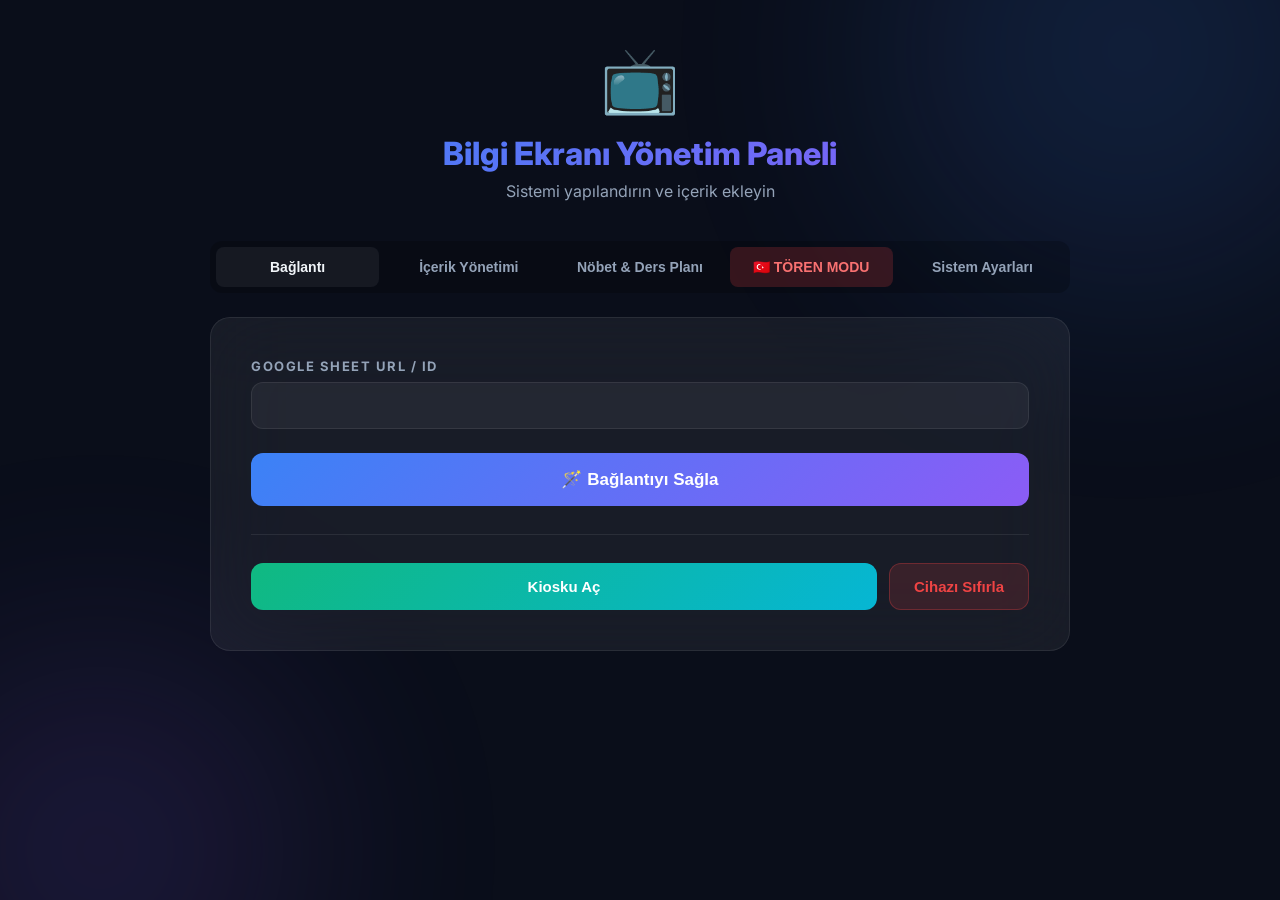
==== commit 956518a2: "Update setup.html" ====
--- a/setup.html
+++ b/setup.html
@@ -98,6 +98,7 @@
             <button class="tab-btn" data-tab="tab-kurulum">Bağlantı</button>
             <button class="tab-btn active" data-tab="tab-icerik">İçerik Yönetimi</button>
             <button class="tab-btn" data-tab="tab-nobet">Nöbet & Ders Planı</button>
+            <button class="tab-btn" data-tab="tab-toren" style="background: rgba(239, 68, 68, 0.2); color: #f87171;">🇹🇷 TÖREN MODU</button>
             <button class="tab-btn" data-tab="tab-ayarlar">Sistem Ayarları</button>
         </div>
 
@@ -224,6 +225,45 @@
                 <button type="submit" class="btn-save btn-warning" id="btn-submit-nobet">💾 Tüm Programı Google Sheet'e Kaydet</button>
                 <div class="success-message" id="nobet-success-msg">✅ Başarıyla Kaydedildi! Kiosk Ekranı güncellenecektir.</div>
             </form>
+        </div>
+
+        <div id="tab-toren" class="tab-content">
+            <div class="setup-form">
+                <div style="text-align: center; margin-bottom: 30px;">
+                    <div style="font-size: 50px;">🇹🇷</div>
+                    <h2 style="color: #f87171;">Okul Tören Modu</h2>
+                    <p style="color: var(--text-secondary); font-size: 14px;">Aşağıdaki kutulara Youtube linklerini yapıştırın ve butona basın. TV ekranındaki yayın anında durur ve tören videosu başlar.</p>
+                </div>
+
+                <div style="display: flex; flex-direction: column; gap: 25px;">
+                    
+                    <div style="background: rgba(0,0,0,0.2); padding: 15px; border-radius: 12px; border: 1px solid rgba(239, 68, 68, 0.2);">
+                        <label style="color:#fcd34d; font-size:13px; font-weight:bold; display:block; margin-bottom:8px;">🎵 İstiklal Marşı YouTube Linki:</label>
+                        <input type="text" id="toren-link-1" placeholder="Örn: https://www.youtube.com/watch?v=..." style="width:100%; padding:12px; margin-bottom:12px; background:rgba(255,255,255,0.05); border:1px solid var(--glass-border); color:white; border-radius:8px; font-size: 14px;">
+                        <button type="button" class="btn-save" style="background: linear-gradient(135deg, #ef4444, #b91c1c); padding: 12px;" 
+                                onclick="sendTorenCommand(1)">
+                            ▶️ İstiklal Marşı'nı Başlat
+                        </button>
+                    </div>
+                    
+                    <div style="background: rgba(0,0,0,0.2); padding: 15px; border-radius: 12px; border: 1px solid rgba(156, 163, 175, 0.2);">
+                        <label style="color:#60a5fa; font-size:13px; font-weight:bold; display:block; margin-bottom:8px;">⏳ Saygı Duruşu + İstiklal Marşı YouTube Linki:</label>
+                        <input type="text" id="toren-link-2" placeholder="Örn: https://www.youtube.com/watch?v=..." style="width:100%; padding:12px; margin-bottom:12px; background:rgba(255,255,255,0.05); border:1px solid var(--glass-border); color:white; border-radius:8px; font-size: 14px;">
+                        <button type="button" class="btn-save" style="background: linear-gradient(135deg, #4b5563, #1f2937); padding: 12px;" 
+                                onclick="sendTorenCommand(2)">
+                            ▶️ Saygı Duruşu ve İstiklal Marşı'nı Başlat
+                        </button>
+                    </div>
+
+                    <div id="toren-status" style="display:none; text-align:center; padding:15px; background:rgba(16,185,129,0.1); color:#10b981; border-radius:8px; font-weight:600;">
+                        ✅ Komut TV'ye gönderildi! Birazdan başlayacak.
+                    </div>
+                </div>
+                
+                <div style="margin-top: 30px; padding: 15px; background: rgba(245, 158, 11, 0.1); border: 1px solid rgba(245, 158, 11, 0.3); border-radius: 8px; color: #fbbf24; font-size: 13px;">
+                    <strong>Not:</strong> Video başlatıldığında sistem otomatik olarak kilitlenir. <b>Video sona erdiğinde sistem otomatik olarak normal yayın akışına geri döner, herhangi bir işlem yapmanıza gerek yoktur.</b>
+                </div>
+            </div>
         </div>
 
         <div id="tab-ayarlar" class="tab-content">
@@ -264,6 +304,54 @@
             ogrenciler: []
         };
 
+        // TÖREN MODU İÇİN LOCALSTORAGE LİNKLERİ YÜKLE
+        document.addEventListener('DOMContentLoaded', () => {
+            const savedLink1 = localStorage.getItem('kiosk_toren_link_1');
+            const savedLink2 = localStorage.getItem('kiosk_toren_link_2');
+            if(savedLink1 && document.getElementById('toren-link-1')) document.getElementById('toren-link-1').value = savedLink1;
+            if(savedLink2 && document.getElementById('toren-link-2')) document.getElementById('toren-link-2').value = savedLink2;
+        });
+
+        // TÖREN KOMUTU GÖNDERME
+        async function sendTorenCommand(type) {
+            const inputId = type === 1 ? 'toren-link-1' : 'toren-link-2';
+            const videoUrl = document.getElementById(inputId).value.trim();
+
+            if (!videoUrl || !videoUrl.includes('youtu')) {
+                alert("Lütfen geçerli bir YouTube linki yapıştırın!");
+                return;
+            }
+
+            localStorage.setItem('kiosk_toren_link_' + type, videoUrl);
+
+            const scriptUrl = localStorage.getItem('kiosk_script_url');
+            const sheetId = localStorage.getItem('kiosk_sheet_id');
+            const statusDiv = document.getElementById('toren-status');
+
+            statusDiv.style.display = 'block';
+            statusDiv.style.background = "rgba(59, 130, 246, 0.1)";
+            statusDiv.style.color = "#60a5fa";
+            statusDiv.textContent = "⏳ Komut iletiliyor...";
+
+            try {
+                const resp = await fetch(scriptUrl, {
+                    method: 'POST',
+                    headers: { 'Content-Type': 'text/plain;charset=utf-8' },
+                    body: JSON.stringify({ sheetId: sheetId, action: 'setCommand', command: videoUrl })
+                });
+                const res = await resp.json();
+                if(res.status === 'success') {
+                    statusDiv.style.background = "rgba(16,185,129,0.1)";
+                    statusDiv.style.color = "#10b981";
+                    statusDiv.textContent = "✅ Komut TV'ye iletildi. Yayın başlıyor!";
+                }
+            } catch (e) {
+                statusDiv.style.background = "rgba(239, 68, 68, 0.1)";
+                statusDiv.style.color = "#f87171";
+                statusDiv.textContent = "❌ Hata oluştu! İnternet bağlantınızı kontrol edin.";
+            }
+        }
+
         (function () {
             let isAuthenticated = false; 
             let savedPassword = localStorage.getItem('kiosk_admin_password'); 
@@ -300,7 +388,7 @@
                 btn.addEventListener('click', () => {
                     const targetTab = btn.dataset.tab; 
                     document.getElementById('login-error').style.display = 'none';
-                    if ((targetTab === 'tab-kurulum' || targetTab === 'tab-ayarlar' || targetTab === 'tab-nobet') && savedPassword && !isAuthenticated) { 
+                    if ((targetTab === 'tab-kurulum' || targetTab === 'tab-ayarlar' || targetTab === 'tab-nobet' || targetTab === 'tab-toren') && savedPassword && !isAuthenticated) { 
                         loginOverlay.dataset.targetTab = targetTab; 
                         loginOverlay.style.display = 'flex'; 
                     } else { 
@@ -329,7 +417,6 @@
                 }
             });
 
-            // YENİ EKLENEN: Dosya seçildiğinde kapak fotoğrafı listesini gösteren kod
             const fileInputElem = document.getElementById('c-file');
             if(fileInputElem) {
                 fileInputElem.addEventListener('change', function(e) {
@@ -340,7 +427,6 @@
                     const files = Array.from(this.files);
                     const imageFiles = files.filter(f => f.type.startsWith('image/'));
                     
-                    // Sadece 1'den fazla dosya varsa ve içlerinde resim varsa göster
                     if (files.length > 1 && imageFiles.length > 0) {
                         container.style.display = 'block';
                         imageFiles.forEach((file, index) => {
@@ -459,6 +545,23 @@
                     try {
                         if(json.table.rows.length > 0 && json.table.rows[0].c[0]) {
                             const savedData = JSON.parse(json.table.rows[0].c[0].v);
+                            
+                            // Nöbetçi öğrencilerin listesini kontrol et ve eskiyse sıfırla
+                            const now = new Date();
+                            const todayStr = now.getFullYear() + "-" + String(now.getMonth()+1).padStart(2,'0') + "-" + String(now.getDate()).padStart(2,'0');
+                            
+                            if (savedData.studentSaveDate && savedData.studentSaveDate !== todayStr) {
+                                savedData.ogrenciler = []; 
+                                const scriptUrl = localStorage.getItem('kiosk_script_url');
+                                const cleanSheetId = localStorage.getItem('kiosk_sheet_id');
+                                if (scriptUrl && cleanSheetId) {
+                                    fetch(scriptUrl, {
+                                        method: 'POST',
+                                        headers: { 'Content-Type': 'text/plain;charset=utf-8' },
+                                        body: JSON.stringify({ sheetId: cleanSheetId, action: 'saveSidebarData', sidebarData: savedData })
+                                    }).catch(e => console.log('Otomatik temizleme işlemi başarısız', e));
+                                }
+                            }
                             
                             document.getElementById('list-sabahci').innerHTML = '';
                             if(savedData.sabahci) savedData.sabahci.forEach(b => window.addTimeBlock('sabahci', b.start, b.end));
@@ -566,7 +669,7 @@
                 document.getElementById('form-title').textContent = `İÇERİĞİ DÜZENLE`; 
                 document.getElementById('btn-submit-content').innerHTML = '💾 Kaydet'; 
                 document.getElementById('btn-cancel-edit').style.display = 'block';
-                document.getElementById('cover-selection-container').style.display = 'none'; // Kapak alanını gizle
+                document.getElementById('cover-selection-container').style.display = 'none'; 
                 
                 document.getElementById('c-baslik').value = row.c[0] ? (row.c[0].v || '') : ''; 
                 document.getElementById('c-icerik').value = row.c[1] ? (row.c[1].v || '') : ''; 
@@ -585,7 +688,7 @@
                 document.getElementById('btn-cancel-edit').style.display = 'none'; 
                 document.getElementById('content-form').reset(); 
                 document.getElementById('upload-progress-container').style.display = 'none'; 
-                document.getElementById('cover-selection-container').style.display = 'none'; // Kapak alanını gizle
+                document.getElementById('cover-selection-container').style.display = 'none'; 
             });
 
             async function deleteItem(rowIndex, gorselUrl, videoUrl) {
@@ -650,7 +753,6 @@
                         let uploadedGLinks = [];
                         let uploadedVLinks = [];
                         
-                        // YENİ: Hangi dosyanın kapak seçildiğini bulma
                         let coverFileName = null;
                         let coverUrl = "";
                         const coverSelectionContainer = document.getElementById('cover-selection-container');
@@ -678,7 +780,6 @@
                                     const res = await resp.json();
                                     
                                     if (res.status === 'success' && res.url) { 
-                                        // Eğer bu dosya seçilen kapaksa, ayrı değişkende tut, değilse listeye ekle
                                         if (coverFileName === file.name) {
                                             coverUrl = res.url;
                                         } else {
@@ -707,7 +808,6 @@
                             }
                         }
 
-                        // YENİ: Kaydedilen kapak URL'sini listenin en başına zorla ekliyoruz
                         if (coverUrl) {
                             uploadedGLinks.unshift(coverUrl);
                         }
